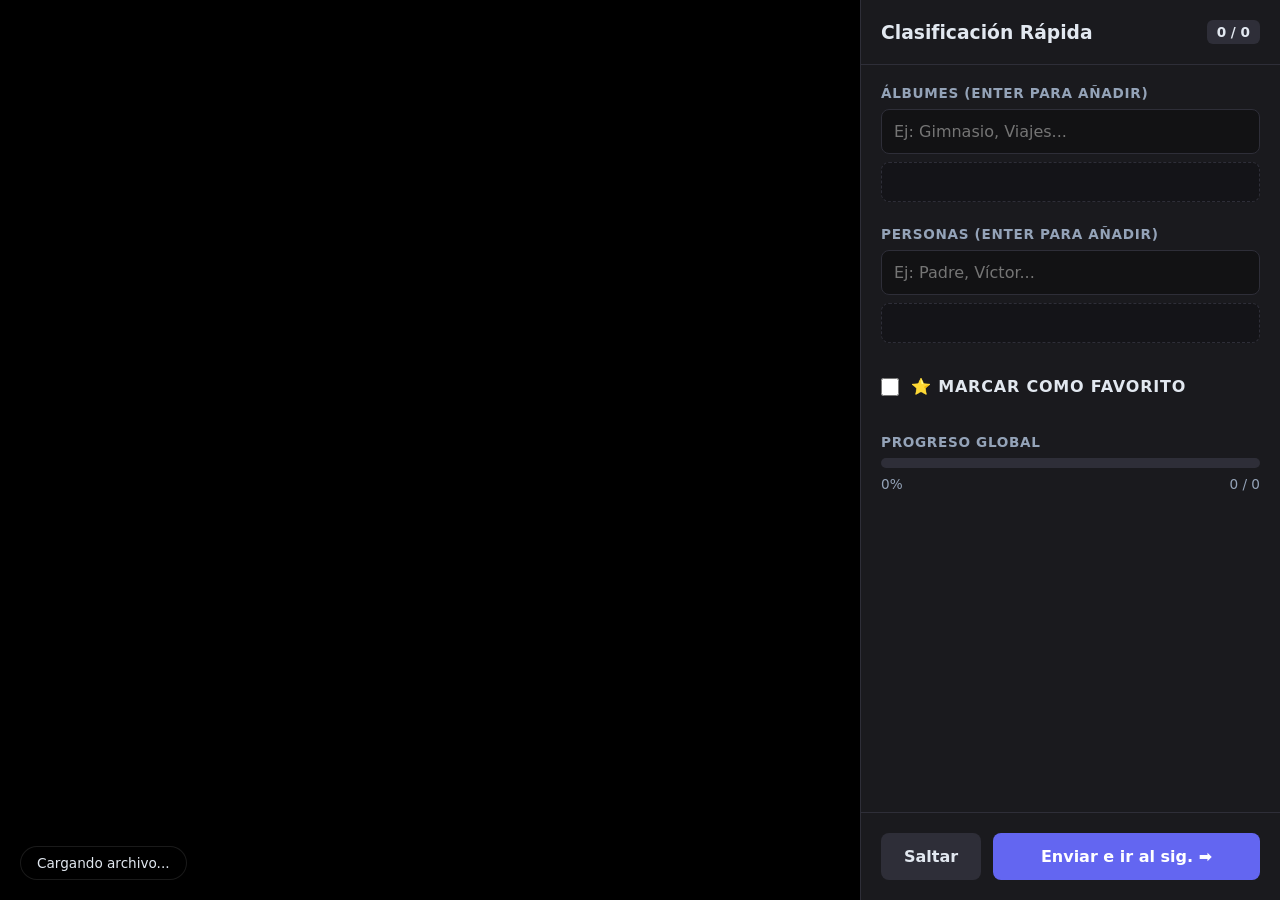
==== back/templates/classify.html @ fb77f7c1 "Implementación clasificacion turbo" ====
<!DOCTYPE html>
<html lang="es">

<head>
    <meta charset="UTF-8">
    <meta name="viewport" content="width=device-width, initial-scale=1.0">
    <title>Clasificador Rápido Pro</title>
    <style>
        :root {
            --bg-main: #121214;
            --bg-panel: #1a1a1e;
            --accent: #6366f1;
            --accent-hover: #4f46e5;
            --text: #e2e8f0;
            --text-muted: #94a3b8;
            --border: #2e2e38;
            --danger: #ef4444;
            --bg-progress: #2e2e38;
        }

        * {
            box-sizing: border-box;
            margin: 0;
            padding: 0;
            font-family: system-ui, -apple-system, BlinkMacSystemFont, 'Segoe UI', Roboto, sans-serif;
        }

        body {
            background-color: var(--bg-main);
            color: var(--text);
            height: 100vh;
            display: flex;
            overflow: hidden;
        }

        /* Contenedor Izquierdo: Reproductor */
        .viewer-side {
            flex: 1;
            display: flex;
            flex-direction: column;
            justify-content: center;
            align-items: center;
            background-color: #000;
            position: relative;
            padding: 20px;
        }

        .viewer-side max-w {
            max-width: 100%;
            max-height: 85vh;
        }

        .viewer-side img,
        .viewer-side video {
            max-width: 100%;
            max-height: 80vh;
            object-fit: contain;
            border-radius: 8px;
            box-shadow: 0 10px 30px rgba(0, 0, 0, 0.5);
        }

        .media-info {
            position: absolute;
            bottom: 20px;
            left: 20px;
            background: rgba(0, 0, 0, 0.75);
            padding: 8px 16px;
            border-radius: 20px;
            font-size: 0.85rem;
            backdrop-filter: blur(5px);
            border: 1px solid rgba(255, 255, 255, 0.1);
        }

        /* Contenedor Derecho: Panel de control */
        .control-side {
            width: 420px;
            background-color: var(--bg-panel);
            border-left: 1px solid var(--border);
            display: flex;
            flex-direction: column;
            height: 100%;
        }

        .panel-header {
            padding: 20px;
            border-bottom: 1px solid var(--border);
            display: flex;
            justify-content: space-between;
            align-items: center;
        }

        .counter {
            background: #2e2e38;
            padding: 4px 10px;
            border-radius: 6px;
            font-size: 0.85rem;
            font-weight: bold;
        }

        .panel-content {
            flex: 1;
            padding: 20px;
            overflow-y: auto;
            display: flex;
            flex-direction: column;
            gap: 24px;
        }

        .input-group {
            position: relative;
            display: flex;
            flex-direction: column;
            gap: 8px;
        }

        label {
            font-size: 0.85rem;
            text-transform: uppercase;
            letter-spacing: 0.05em;
            color: var(--text-muted);
            font-weight: 600;
        }

        .text-input {
            background-color: var(--bg-main);
            border: 1px solid var(--border);
            color: var(--text);
            padding: 12px;
            border-radius: 8px;
            font-size: 1rem;
            outline: none;
            transition: border 0.2s;
        }

        .text-input:focus {
            border-color: var(--accent);
        }

        /* Cuadrado / Tags Contenedor */
        .tags-container {
            display: flex;
            flex-wrap: wrap;
            gap: 8px;
            min-height: 40px;
            padding: 8px;
            background-color: rgba(0, 0, 0, 0.2);
            border-radius: 8px;
            border: 1px dashed var(--border);
        }

        .tag {
            background-color: var(--accent);
            color: white;
            padding: 4px 10px;
            border-radius: 6px;
            font-size: 0.85rem;
            display: inline-flex;
            align-items: center;
            gap: 6px;
        }

        .tag .remove-btn {
            cursor: pointer;
            font-weight: bold;
            opacity: 0.7;
            transition: opacity 0.2s;
        }

        .tag .remove-btn:hover {
            opacity: 1;
        }

        /* Checkbox Favorito Elegante */
        .fav-label {
            display: flex;
            align-items: center;
            gap: 12px;
            cursor: pointer;
            font-size: 1rem;
            color: var(--text);
            user-select: none;
            padding: 10px 0;
        }

        .fav-label input {
            width: 18px;
            height: 18px;
            accent-color: var(--accent);
        }

        /* BARRA DE PROGRESO INTEGRADA */
        .progress-wrapper {
            display: flex;
            flex-direction: column;
            gap: 8px;
            margin-top: 4px;
        }

        .progress-bar-container {
            width: 100%;
            height: 10px;
            background-color: var(--bg-progress);
            border-radius: 5px;
            overflow: hidden;
        }

        .progress-bar-fill {
            height: 100%;
            width: 0%;
            background-color: var(--accent);
            transition: width 0.4s ease;
        }

        .progress-text-container {
            display: flex;
            justify-content: space-between;
            font-size: 0.85rem;
            color: var(--text-muted);
            font-weight: 500;
        }

        /* Footer del panel fija */
        .panel-footer {
            padding: 20px;
            border-top: 1px solid var(--border);
            display: flex;
            gap: 12px;
        }

        .btn {
            flex: 1;
            padding: 14px;
            border-radius: 8px;
            font-size: 1rem;
            font-weight: bold;
            cursor: pointer;
            border: none;
            transition: background 0.2s;
        }

        .btn-primary {
            background-color: var(--accent);
            color: white;
        }

        .btn-primary:hover {
            background-color: var(--accent-hover);
        }

        .btn-secondary {
            background-color: #2e2e38;
            color: var(--text);
            max-width: 100px;
        }

        .btn-secondary:hover {
            background-color: #3f3f4e;
        }

        /* Mensaje Cola Vacía */
        .empty-state {
            display: none;
            text-align: center;
            color: var(--text-muted);
            font-size: 1.2rem;
        }
    </style>
</head>

<body>

    <!-- LADO IZQUIERDO: VISUALIZADOR -->
    <div class="viewer-side" id="viewerSide">
        <div id="mediaContainer">
            <!-- Aquí se inyecta dinámicamente la imagen o vídeo -->
        </div>
        <div class="media-info" id="mediaInfo">Cargando archivo...</div>
    </div>

    <!-- LADO DERECHO: PANEL FIJO -->
    <div class="control-side" id="controlSide">
        <div class="panel-header">
            <h3>Clasificación Rápida</h3>
            <span class="counter" id="queueCounter">0 / 0</span>
        </div>

        <div class="panel-content">
            <!-- INPUT ÁLBUMES -->
            <div class="input-group">
                <label for="albumInput">Álbumes (Enter para añadir)</label>
                <input type="text" id="albumInput" class="text-input" placeholder="Ej: Gimnasio, Viajes..."
                    list="albumSuggestions" autocomplete="off">
                <datalist id="albumSuggestions"></datalist>
                <div class="tags-container" id="albumTags"></div>
            </div>

            <!-- INPUT PERSONAS -->
            <div class="input-group">
                <label for="personaInput">Personas (Enter para añadir)</label>
                <input type="text" id="personaInput" class="text-input" placeholder="Ej: Padre, Víctor..."
                    list="personaSuggestions" autocomplete="off">
                <datalist id="personaSuggestions"></datalist>
                <div class="tags-container" id="personaTags"></div>
            </div>

            <!-- FAVORITO -->
            <label class="fav-label">
                <input type="checkbox" id="favCheckbox">
                ⭐ Marcar como Favorito
            </label>

            <!-- SECCIÓN BARRA DE PROGRESO -->
            <div class="progress-wrapper">
                <label>Progreso Global</label>
                <div class="progress-bar-container">
                    <div class="progress-bar-fill" id="progressBarFill"></div>
                </div>
                <div class="progress-text-container">
                    <span id="progressPercent">0%</span>
                    <span id="progressCount">0 / 0</span>
                </div>
            </div>
        </div>

        <div class="panel-footer">
            <button class="btn btn-secondary" id="skipBtn"
                title="Saltar sin guardar (Ctrl + Flecha Derecha)">Saltar</button>
            <button class="btn btn-primary" id="submitBtn" title="Guardar y Siguiente (Ctrl + Enter)">Enviar e ir al
                sig. ➡️</button>
        </div>
    </div>

    <!-- ESTADO VACÍO -->
    <div class="viewer-side" id="emptyState" style="display:none; width:100vw;">
        <div class="empty-state" style="display:block;">
            🎉 ¡Espectacular! No quedan más archivos pendientes por clasificar.
        </div>
    </div>

    <script>
        // Variables de estado del archivo actual
        let currentArchivoId = null;
        let selectedAlbumes = [];
        let selectedPersonas = [];
        let totalAbsolutoArchivos = 0; // Guardará el valor de tu nuevo endpoint count

        // Elementos del DOM
        const mediaContainer = document.getElementById('mediaContainer');
        const mediaInfo = document.getElementById('mediaInfo');
        const queueCounter = document.getElementById('queueCounter');
        const albumInput = document.getElementById('albumInput');
        const albumTags = document.getElementById('albumTags');
        const personaInput = document.getElementById('personaInput');
        const personaTags = document.getElementById('personaTags');
        const favCheckbox = document.getElementById('favCheckbox');
        const submitBtn = document.getElementById('submitBtn');
        const skipBtn = document.getElementById('skipBtn');

        // Elementos de la barra de progreso
        const progressBarFill = document.getElementById('progressBarFill');
        const progressPercent = document.getElementById('progressPercent');
        const progressCount = document.getElementById('progressCount');

        // Función para consultar tu nuevo endpoint de conteo absoluto
        async function actualizarTotalAbsoluto() {
            try {
                const res = await fetch('/api/archivos/count');
                const data = await res.json();
                if (data.success) {
                    totalAbsolutoArchivos = data.total_archivos;
                }
            } catch (err) {
                console.error("Error obteniendo el conteo absoluto:", err);
            }
        }

        // Cargar Siguiente Archivo de la cola
        // Cargar Siguiente Archivo de la cola
        async function fetchNext() {
            try {
                // 1. Traemos en paralelo la verdad absoluta directamente desde la Base de Datos
                const [resTotal, resPendientes] = await Promise.all([
                    fetch('/api/archivos/count').then(r => r.json()),
                    fetch('/api/stats/pendientes').then(r => r.json())
                ]);

                if (resTotal.success) totalAbsolutoArchivos = resTotal.total_archivos;

                // Obtenemos los pendientes reales de tu consulta SQL
                // Si por algún motivo falla o no viene, dejamos 0 por seguridad
                const pendientesReales = resPendientes.total_pendientes !== undefined ? resPendientes.total_pendientes : 0;

                const res = await fetch('/api/pendientes/next');
                const data = await res.json();

                if (data.error || !data.id || pendientesReales === 0) {
                    // Si ya no quedan registros reales sin asociar en la BD
                    progressBarFill.style.width = '100%';
                    progressPercent.textContent = '100%';
                    progressCount.textContent = `${totalAbsolutoArchivos} / ${totalAbsolutoArchivos}`;

                    document.getElementById('viewerSide').style.display = 'none';
                    document.getElementById('controlSide').style.display = 'none';
                    document.getElementById('emptyState').style.display = 'flex';
                    return;
                }

                // Guardar ID actual y resetear interfaz
                currentArchivoId = data.id;
                selectedAlbumes = [];
                selectedPersonas = [];
                renderTags();
                favCheckbox.checked = false;

                // Mantenemos el contador de la cola actual de sesión en la cabecera si quieres
                queueCounter.textContent = `${data.index} / ${data.total}`;
                mediaInfo.textContent = data.filename;

                // --- EL CÁLCULO REAL CON TU NUEVO ENDPOINT ---
                // Asignados = Total en la tabla 'archivos' menos los que no tienen ni álbum ni persona
                const archivosAsignados = Math.max(0, totalAbsolutoArchivos - pendientesReales);
                const porcentaje = totalAbsolutoArchivos > 0
                    ? Math.round((archivosAsignados / totalAbsolutoArchivos) * 100)
                    : 0;

                // Actualizamos la barra y los textos con la realidad de la BD
                progressBarFill.style.width = `${porcentaje}%`;
                progressPercent.textContent = `${porcentaje}%`;
                progressCount.textContent = `${archivosAsignados} / ${totalAbsolutoArchivos}`;
                // ---------------------------------------------

                // Pintar el reproductor
                if (data.type === 'image') {
                    mediaContainer.innerHTML = `<img src="${data.url}" alt="Preview">`;
                } else {
                    mediaContainer.innerHTML = `<video src="${data.url}" controls autoplay loop muted></video>`;
                }

                albumInput.focus();

            } catch (err) {
                console.error("Error cargando el siguiente archivo:", err);
            }
        }

        // Gestión del rendering de Tags visuales en los cuadrados
        function renderTags() {
            albumTags.innerHTML = selectedAlbumes.map((tag, idx) =>
                `<span class="tag">${tag} <span class="remove-btn" onclick="removeTag('album', ${idx})">×</span></span>`
            ).join('');

            personaTags.innerHTML = selectedPersonas.map((tag, idx) =>
                `<span class="tag">${tag} <span class="remove-btn" onclick="removeTag('persona', ${idx})">×</span></span>`
            ).join('');
        }

        function removeTag(type, idx) {
            if (type === 'album') selectedAlbumes.splice(idx, 1);
            if (type === 'persona') selectedPersonas.splice(idx, 1);
            renderTags();
        }

        // Configurar Autocompletar dinámico (Consultas asíncronas al vuelo)
        function setupAutocomplete(inputEl, datalistId, tipo) {
            inputEl.addEventListener('input', async (e) => {
                const query = e.target.value.trim();
                if (query.length < 1) return;

                const res = await fetch(`/api/fast/sugerencias?q=${encodeURIComponent(query)}&tipo=${tipo}`);
                const sugerencias = await res.json();

                const datalist = document.getElementById(datalistId);
                datalist.innerHTML = sugerencias.map(s => `<option value="${s}">`).join('');
            });

            // Capturar la tecla ENTER para meter el tag al cuadrado
            inputEl.addEventListener('keydown', (e) => {
                if (e.key === 'Enter') {
                    e.preventDefault();
                    const val = inputEl.value.trim();
                    if (!val) return;

                    if (tipo === 'albumes' && !selectedAlbumes.includes(val)) selectedAlbumes.push(val);
                    if (tipo === 'personas' && !selectedPersonas.includes(val)) selectedPersonas.push(val);

                    inputEl.value = '';
                    renderTags();
                }
            });
        }

        setupAutocomplete(albumInput, 'albumSuggestions', 'albumes');
        setupAutocomplete(personaInput, 'personaSuggestions', 'personas');

        // Enviar clasificación al Backend unificado
        async function guardarYAvanzar() {
            if (!currentArchivoId) return;

            const payload = {
                archivo_id: currentArchivoId,
                albumes: selectedAlbumes,
                personas: selectedPersonas,
                favorito: favCheckbox.checked
            };

            submitBtn.disabled = true;

            try {
                const res = await fetch('/api/fast/guardar', {
                    method: 'POST',
                    headers: { 'Content-Type': 'application/json' },
                    body: JSON.stringify(payload)
                });

                const data = await res.json();
                if (data.status === 'success') {
                    await fetchNext();
                } else {
                    alert("Error al guardar: " + data.message);
                }
            } catch (err) {
                console.error("Error en el envío masivo:", err);
            } finally {
                submitBtn.disabled = false;
            }
        }

        // Listeners de los botones inferiores
        submitBtn.addEventListener('click', guardarYAvanzar);
        skipBtn.addEventListener('click', fetchNext);

        // ⚡ ATAJOS DE TECLADO MÁGICOS (Para ir volando)
        window.addEventListener('keydown', (e) => {
            // Ctrl + Enter -> Guarda y pasa al siguiente sin tocar el ratón
            if (e.ctrlKey && e.key === 'Enter') {
                e.preventDefault();
                guardarYAvanzar();
            }
            // Ctrl + Flecha Derecha -> Salta el archivo actual si no quieres clasificarlo ahora
            if (e.ctrlKey && e.key === 'ArrowRight') {
                e.preventDefault();
                fetchNext();
            }
        });

        // Carga inicial al abrir la página
        fetchNext();
    </script>
</body>

</html>
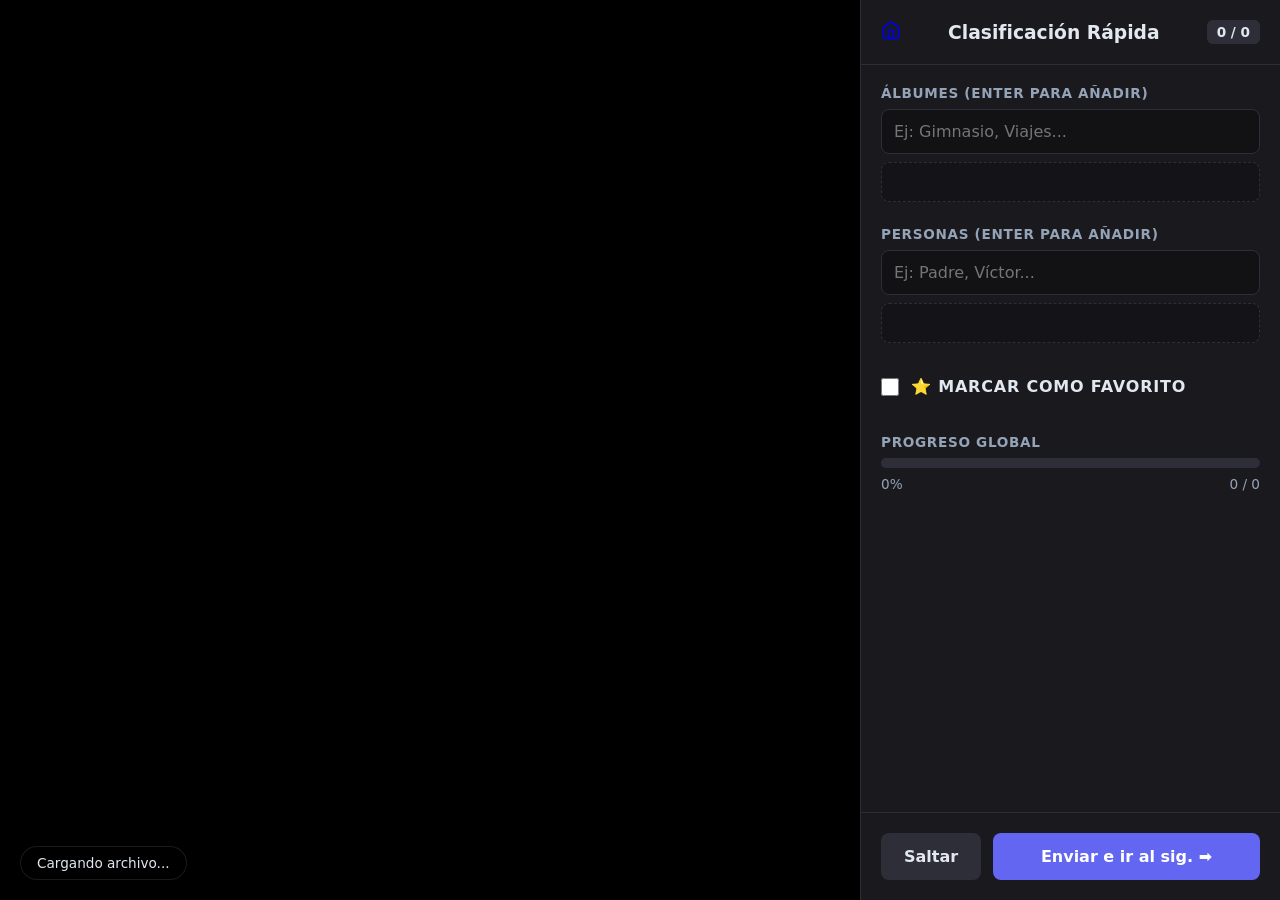
==== commit e85498c3: "Favoritos creat" ====
--- a/back/templates/classify.html
+++ b/back/templates/classify.html
@@ -280,6 +280,13 @@
     <!-- LADO DERECHO: PANEL FIJO -->
     <div class="control-side" id="controlSide">
         <div class="panel-header">
+            <a href="/" class="btn-home-nav" title="Volver al inicio">
+                <svg viewBox="0 0 24 24" width="20" height="20" fill="none" stroke="currentColor" stroke-width="2"
+                    stroke-linecap="round" stroke-linejoin="round">
+                    <path d="M3 9l9-7 9 7v11a2 2 0 0 1-2 2H5a2 2 0 0 1-2-2z"></path>
+                    <polyline points="9 22 9 12 15 12 15 22"></polyline>
+                </svg>
+            </a>
             <h3>Clasificación Rápida</h3>
             <span class="counter" id="queueCounter">0 / 0</span>
         </div>
